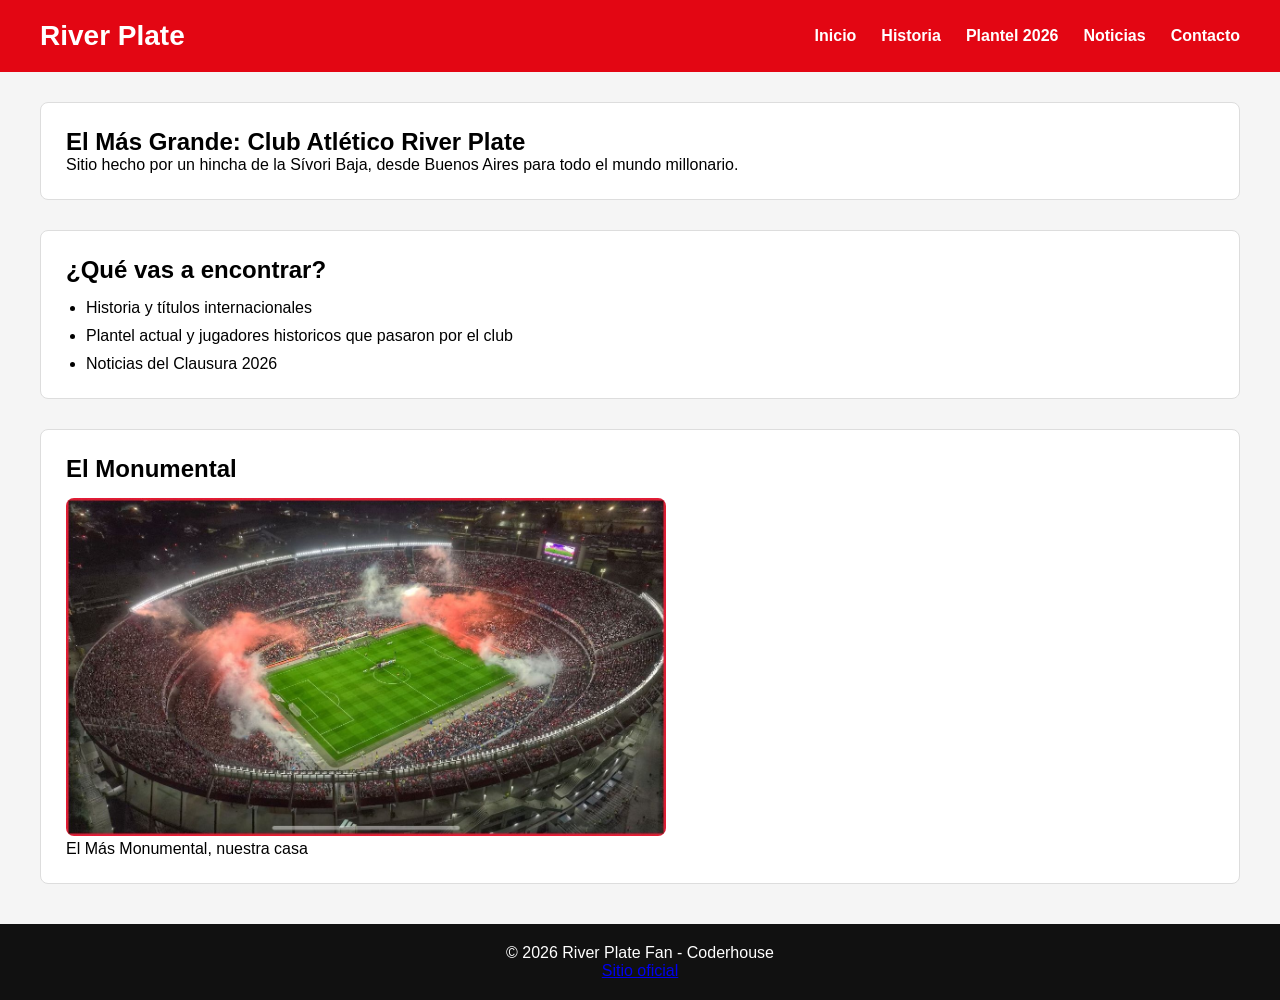
==== index.html @ d4e50040 "pre-entrega 3 - flexbox y box model proyecto-river" ====
<!DOCTYPE html>
<html lang="es">
<head>
    <meta charset="UTF-8">
    <meta name="viewport" content="width=device-width, initial-scale=1.0">
    <title>River Plate - Inicio</title>
    <link rel="stylesheet" href="styles/styles.css">
</head>
<body>
    <header class="navbar">
        <h2 class="logo">River Plate</h2>
        <nav>
            <ul class="nav-links">
                <li><a href="index.html">Inicio</a></li>
                <li><a href="pages/historia.html">Historia</a></li>
                <li><a href="pages/plantel.html">Plantel 2026</a></li>
                <li><a href="pages/noticias.html">Noticias</a></li>
                <li><a href="pages/contacto.html">Contacto</a></li>
            </ul>
        </nav>
    </header>
    <main class="contenedor-principal">
        <section class="hero">
            <h1>El Más Grande: Club Atlético River Plate</h1>
            <p>Sitio hecho por un hincha de la Sívori Baja, desde Buenos Aires para todo el mundo millonario.</p>
        </section>
        <section class="info-river">
            <h2>¿Qué vas a encontrar?</h2>
            <ul class="lista-river">
                <li>Historia y títulos internacionales</li>
                <li>Plantel actual y jugadores historicos que pasaron por el club</li>
                <li>Noticias del Clausura 2026</li>
            </ul>
        </section>
        <article class="articulo-monumental">
            <h2>El Monumental</h2>
            <figure>
                <img src="img/monumental.jpg" alt="Estadio Más Monumental lleno de hinchas de River Plate" class="img-monumental-borde">
                <figcaption>El Más Monumental, nuestra casa</figcaption>
            </figure>
        </article>
    </main>
    <footer>
        <p>&copy; 2026 River Plate Fan - Coderhouse</p>
        <a href="https://www.cariverplate.com.ar">Sitio oficial</a>
    </footer>
</body>
</html>
---- styles/styles.css ----
* {
    margin: 0;
    padding: 0;
    box-sizing: border-box;
}

body {
    font-family: Arial, sans-serif;
    background-color: #f5f5f5;
}

.navbar {
    display: flex;
    justify-content: space-between;
    align-items: center;
    padding: 20px 40px;
    margin-bottom: 30px;
    background-color: #e30613;
    color: white;
}

.logo {
    font-size: 28px;
    font-weight: bold;
}

.nav-links {
    display: flex;
    list-style: none;
    gap: 25px;
    align-items: center;
}

.nav-links a {
    text-decoration: none;
    color: white;
    font-weight: bold;
}

.nav-links a:hover {
    text-decoration: underline;
}

.contenedor-principal {
    padding: 0 40px;
    display: flex;
    flex-direction: column;
    gap: 30px;
}

.hero, .info-river, .articulo-monumental {
    background-color: white;
    padding: 25px;
    border-radius: 8px;
    border: 1px solid #ddd;
}

.lista-river {
    display: flex;
    flex-direction: column;
    gap: 10px;
    margin-top: 15px;
    padding-left: 20px;
}

.img-monumental-borde {
    width: 100%;
    max-width: 600px;
    margin-top: 15px;
    border-radius: 8px;
}

footer {
    margin-top: 40px;
    padding: 20px;
    text-align: center;
    background-color: #111;
    color: white;
}
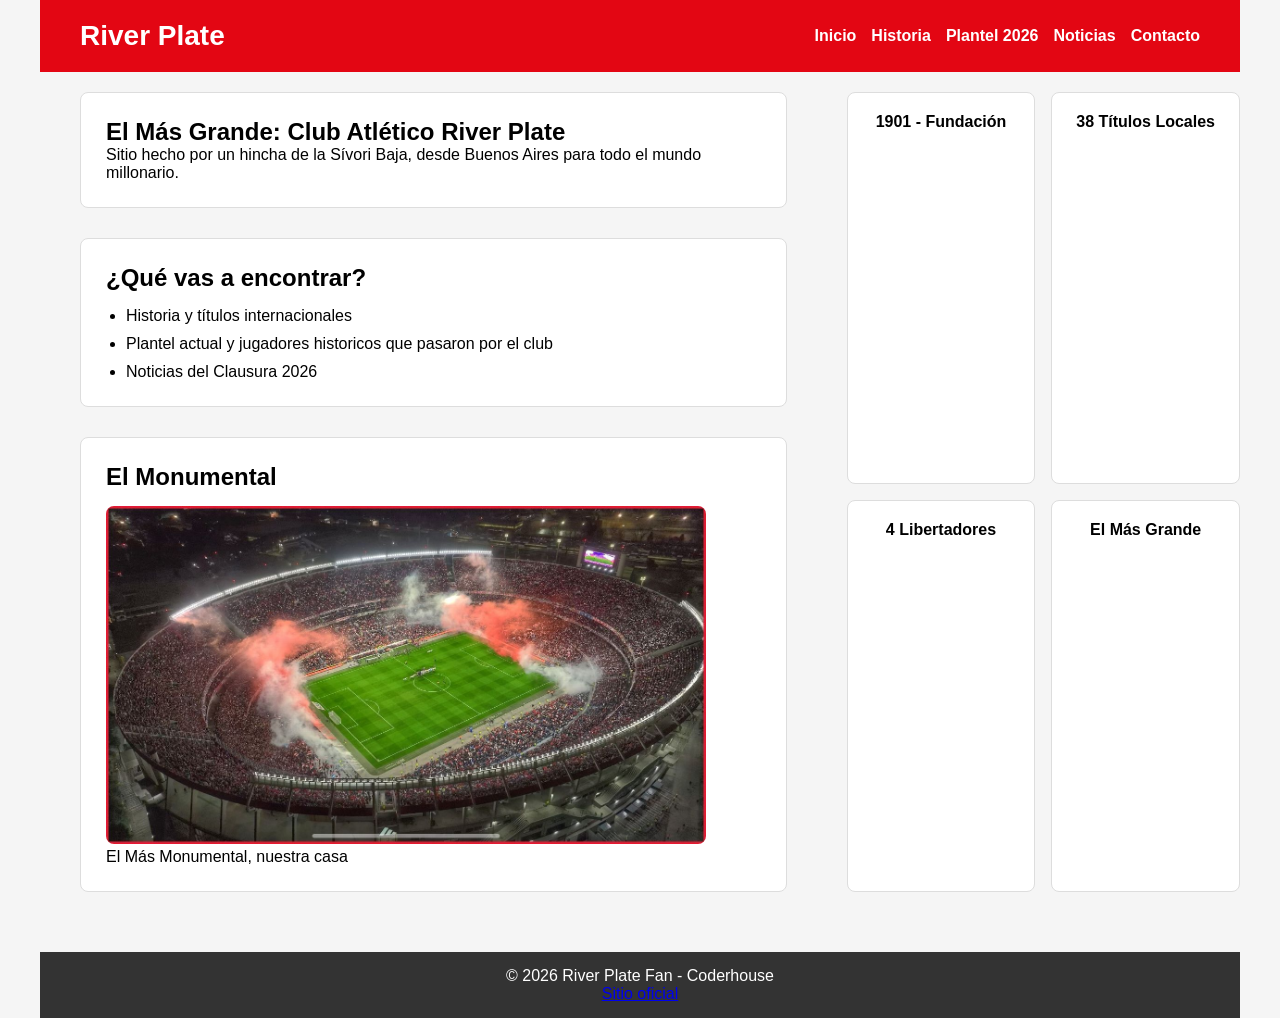
==== commit 6bb3ae51: "Pre-entrega 4 final - Grid y Flex listo" ====
--- a/index.html
+++ b/index.html
@@ -7,7 +7,8 @@
     <link rel="stylesheet" href="styles/styles.css">
 </head>
 <body>
-    <header class="navbar">
+    <div class="contenedor-grid-river">
+    <header class="navbar-flex">
         <h2 class="logo">River Plate</h2>
         <nav>
             <ul class="nav-links">
@@ -40,9 +41,16 @@
             </figure>
         </article>
     </main>
+        <section class="galeria-river">
+      <div>1901 - Fundación</div>
+      <div>38 Títulos Locales</div>
+      <div>4 Libertadores</div>
+      <div>El Más Grande</div>
+    </section>
     <footer>
         <p>&copy; 2026 River Plate Fan - Coderhouse</p>
         <a href="https://www.cariverplate.com.ar">Sitio oficial</a>
     </footer>
+</div>
 </body>
 </html>
--- a/styles/styles.css
+++ b/styles/styles.css
@@ -76,4 +76,113 @@
     text-align: center;
     background-color: #111;
     color: white;
+}
+
+
+/* ===== PRE-ENTREGA 4 - GRID + MOBILE FIRST ===== */
+
+.contenedor-grid-river {
+  display: grid;
+  grid-template-areas:
+    "header"
+    "main"
+    "galeria"
+    "footer";
+  grid-template-columns: 1fr;
+  gap: 1.5rem;
+  padding: 0 40px; /* para que no te quede pegado */
+}
+
+.contenedor-grid-river header { grid-area: header; }
+.contenedor-grid-river main { grid-area: main; }
+.contenedor-grid-river .galeria-river { grid-area: galeria; }
+.contenedor-grid-river footer { grid-area: footer; }
+
+.galeria-river {
+  display: grid;
+  grid-template-columns: 1fr;
+  gap: 1rem;
+}
+.galeria-river div {
+  background: white;
+  padding: 20px;
+  border-radius: 8px;
+  border: 1px solid #ddd;
+  font-weight: bold;
+  text-align: center;
+}
+
+/* Navbar con rojo + flex */
+.navbar, .navbar-flex {
+  display: flex;
+  justify-content: space-between;
+  align-items: center;
+  padding: 20px 40px;
+  background-color: #e30613;
+  color: white;
+}
+.navbar-flex {
+  flex-direction: column;
+  gap: 10px;
+}
+
+/* ===== BREAKPOINT DESKTOP 1024px ===== */
+@media (min-width: 1024px) {
+  .contenedor-grid-river {
+    grid-template-columns: 2fr 1fr;
+    grid-template-areas:
+      "header header"
+      "main galeria"
+      "footer footer";
+  }
+  .galeria-river {
+    grid-template-columns: repeat(2, 1fr);
+  }
+  .navbar-flex {
+    flex-direction: row;
+  }
+}
+/* FIX FOOTER ABAJO DE TODO */
+.contenedor-grid-river {
+  display: grid;
+  gap: 20px;
+  grid-template-areas:
+    "header"
+    "main"
+    "galeria"
+    "footer";
+}
+
+header { grid-area: header; }
+main { grid-area: main; }
+.galeria-river { grid-area: galeria; }
+footer { 
+  grid-area: footer;
+  grid-column: 1 / -1;
+  background: #333;
+  color: white;
+  text-align: center;
+  padding: 15px;
+}
+
+@media (min-width: 1024px) {
+  .contenedor-grid-river {
+    grid-template-columns: 2fr 1fr;
+    grid-template-areas:
+      "header header"
+      "main galeria"
+      "footer footer";
+  }
+}
+
+/* FIX MENU PUNTITOS */
+.nav-links {
+  display: flex;
+  list-style: none;
+  gap: 15px;
+}
+.navbar-flex {
+  display: flex;
+  justify-content: space-between;
+  align-items: center;
 }
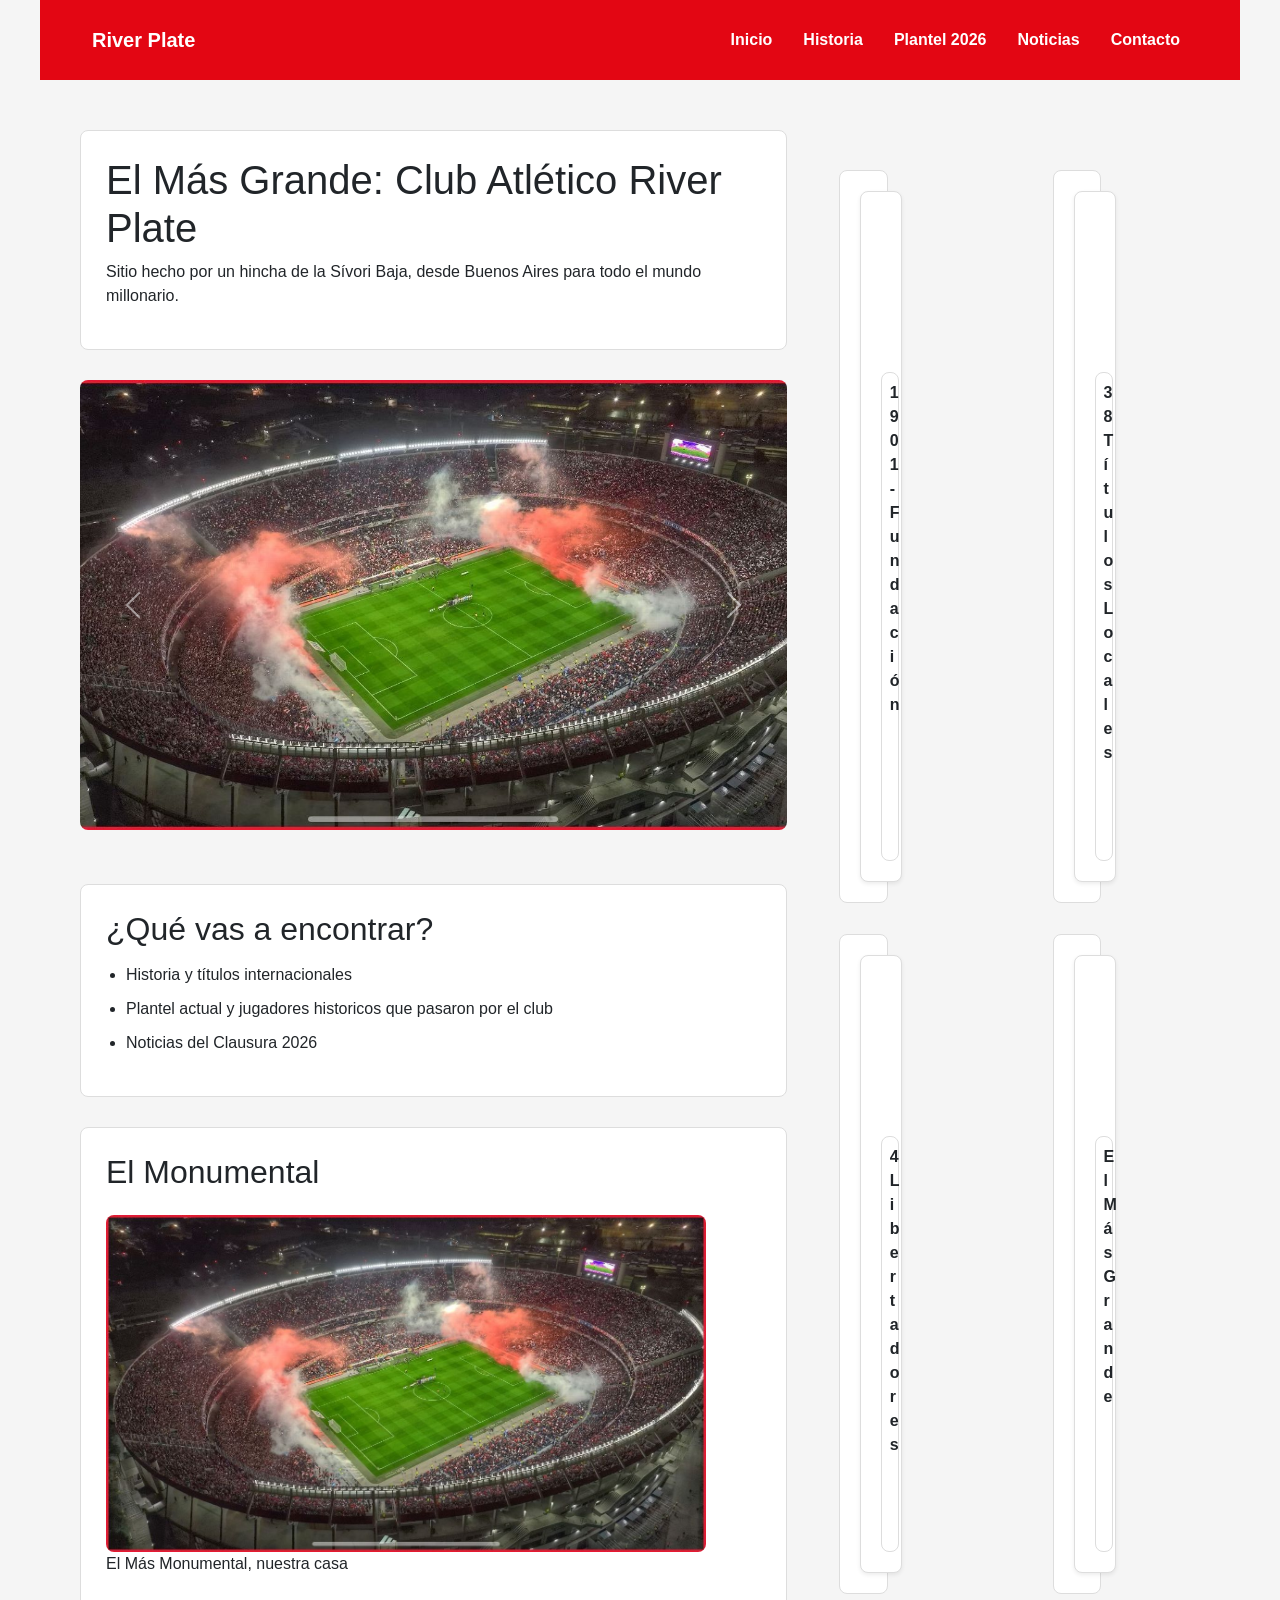
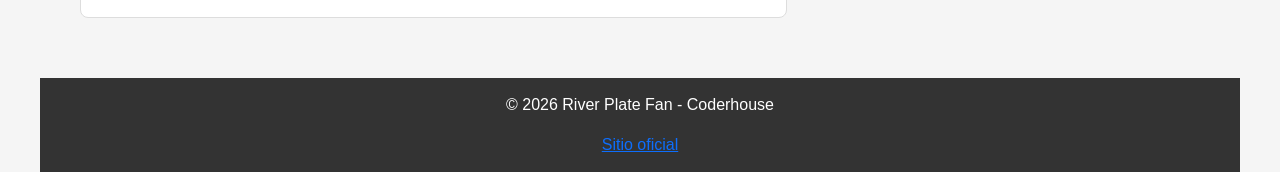
==== commit ecbb01c5: "fix: galeria index con 4 fotos apaisadas" ====
--- a/index.html
+++ b/index.html
@@ -4,20 +4,28 @@
     <meta charset="UTF-8">
     <meta name="viewport" content="width=device-width, initial-scale=1.0">
     <title>River Plate - Inicio</title>
+    <link href="https://cdn.jsdelivr.net/npm/bootstrap@5.3.3/dist/css/bootstrap.min.css" rel="stylesheet">
     <link rel="stylesheet" href="styles/styles.css">
 </head>
 <body>
     <div class="contenedor-grid-river">
-    <header class="navbar-flex">
-        <h2 class="logo">River Plate</h2>
-        <nav>
-            <ul class="nav-links">
-                <li><a href="index.html">Inicio</a></li>
-                <li><a href="pages/historia.html">Historia</a></li>
-                <li><a href="pages/plantel.html">Plantel 2026</a></li>
-                <li><a href="pages/noticias.html">Noticias</a></li>
-                <li><a href="pages/contacto.html">Contacto</a></li>
-            </ul>
+    <header>
+        <nav class="navbar navbar-expand-lg navbar-dark" style="background-color: #e30613;">
+          <div class="container">
+            <a class="navbar-brand fw-bold" href="index.html">River Plate</a>
+            <button class="navbar-toggler" type="button" data-bs-toggle="collapse" data-bs-target="#navbarRiver">
+              <span class="navbar-toggler-icon"></span>
+            </button>
+            <div class="collapse navbar-collapse" id="navbarRiver">
+              <ul class="navbar-nav ms-auto nav-links">
+                <li class="nav-item"><a class="nav-link" href="index.html">Inicio</a></li>
+                <li class="nav-item"><a class="nav-link" href="pages/historia.html">Historia</a></li>
+                <li class="nav-item"><a class="nav-link" href="pages/plantel.html">Plantel 2026</a></li>
+                <li class="nav-item"><a class="nav-link" href="pages/noticias.html">Noticias</a></li>
+                <li class="nav-item"><a class="nav-link" href="pages/contacto.html">Contacto</a></li>
+              </ul>
+            </div>
+          </div>
         </nav>
     </header>
     <main class="contenedor-principal">
@@ -25,6 +33,27 @@
             <h1>El Más Grande: Club Atlético River Plate</h1>
             <p>Sitio hecho por un hincha de la Sívori Baja, desde Buenos Aires para todo el mundo millonario.</p>
         </section>
+
+        <div id="carouselMonumental" class="carousel slide mb-4" data-bs-ride="carousel">
+          <div class="carousel-inner rounded-3">
+            <div class="carousel-item active">
+              <img src="img/monumental.jpg" class="d-block w-100" alt="Monumental" style="height:450px; object-fit:cover;">
+            </div>
+            <div class="carousel-item">
+              <img src="img/monumental.jpg" class="d-block w-100" alt="Monumental lleno" style="height:450px; object-fit:cover;">
+            </div>
+            <div class="carousel-item">
+              <img src="img/monumental.jpg" class="d-block w-100" alt="Sivori" style="height:450px; object-fit:cover;">
+            </div>
+          </div>
+          <button class="carousel-control-prev" type="button" data-bs-target="#carouselMonumental" data-bs-slide="prev">
+            <span class="carousel-control-prev-icon"></span>
+          </button>
+          <button class="carousel-control-next" type="button" data-bs-target="#carouselMonumental" data-bs-slide="next">
+            <span class="carousel-control-next-icon"></span>
+          </button>
+        </div>
+
         <section class="info-river">
             <h2>¿Qué vas a encontrar?</h2>
             <ul class="lista-river">
@@ -41,16 +70,37 @@
             </figure>
         </article>
     </main>
-        <section class="galeria-river">
-      <div>1901 - Fundación</div>
-      <div>38 Títulos Locales</div>
-      <div>4 Libertadores</div>
-      <div>El Más Grande</div>
-    </section>
+        <section class="galeria-river row g-3 my-4">
+  <div class="col-6 col-lg-3">
+    <div class="card h-100 shadow-sm">
+      <img src="img/historia.jpg" class="card-img-top" style="height:160px; object-fit:cover;" alt="1901 Fundación">
+      <div class="card-body text-center p-2"><strong>1901 - Fundación</strong></div>
+    </div>
+  </div>
+  <div class="col-6 col-lg-3">
+    <div class="card h-100 shadow-sm">
+      <img src="img/titulos-nacionales.jpg" class="card-img-top" style="height:160px; object-fit:cover;" alt="38 Títulos">
+      <div class="card-body text-center p-2"><strong>38 Títulos Locales</strong></div>
+    </div>
+  </div>
+  <div class="col-6 col-lg-3">
+    <div class="card h-100 shadow-sm">
+      <img src="img/libertadores.jpg" class="card-img-top" style="height:160px; object-fit:cover;" alt="Libertadores">
+      <div class="card-body text-center p-2"><strong>4 Libertadores</strong></div>
+    </div>
+  </div>
+  <div class="col-6 col-lg-3">
+    <div class="card h-100 shadow-sm">
+      <img src="img/gallardo.jpg" class="card-img-top" style="height:160px; object-fit:cover;" alt="El Más Grande">
+      <div class="card-body text-center p-2"><strong>El Más Grande</strong></div>
+    </div>
+  </div>
+</section>
     <footer>
         <p>&copy; 2026 River Plate Fan - Coderhouse</p>
         <a href="https://www.cariverplate.com.ar">Sitio oficial</a>
     </footer>
 </div>
+<script src="https://cdn.jsdelivr.net/npm/bootstrap@5.3.3/dist/js/bootstrap.bundle.min.js"></script>
 </body>
 </html>
--- a/styles/styles.css
+++ b/styles/styles.css
@@ -155,7 +155,18 @@
 
 header { grid-area: header; }
 main { grid-area: main; }
-.galeria-river { grid-area: galeria; }
+.galeria-river { 
+  grid-area: galeria;
+  display: grid;
+  grid-template-columns: 1fr 1fr;
+  gap: 15px;
+}
+.galeria-river figure img {
+  width: 100%;
+  height: 250px; /* todas la misma altura */
+  object-fit: cover; /* recorta sin estirar, como Instagram */
+  border-radius: 8px;
+}
 footer { 
   grid-area: footer;
   grid-column: 1 / -1;
@@ -185,4 +196,9 @@
   display: flex;
   justify-content: space-between;
   align-items: center;
-}+}
+
+.nav-link{transition:all 0.3s ease}
+.nav-link:hover{color:#000 !important;transform:scale(1.1)}
+.nav-link:focus{outline:2px solid white;outline-offset:2px}
+.nav-link:active{color:yellow !important}
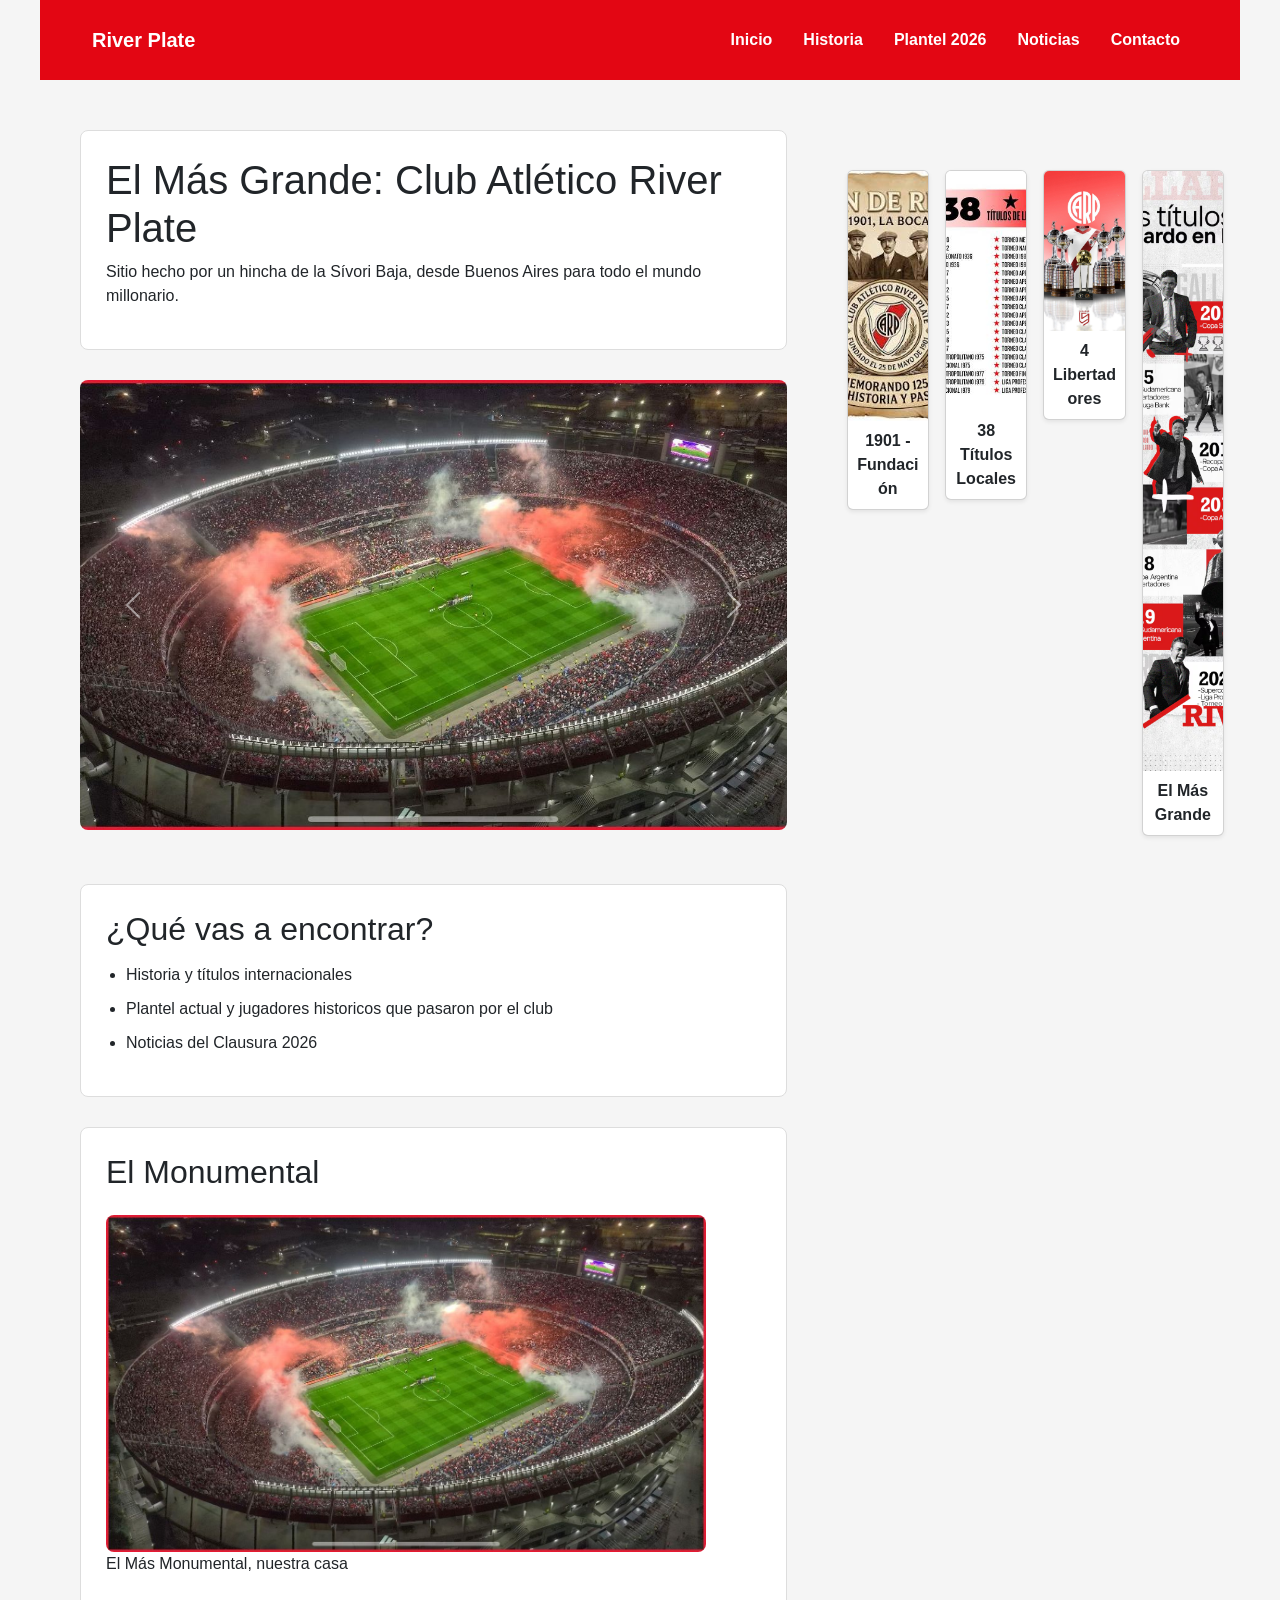
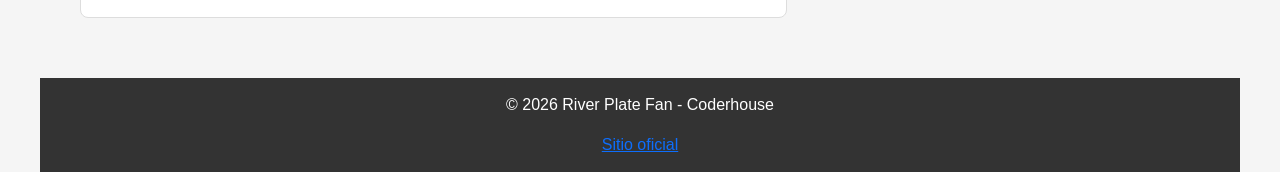
==== commit e3e5cf42: "P5 galeria final" ====
--- a/index.html
+++ b/index.html
@@ -70,28 +70,29 @@
             </figure>
         </article>
     </main>
-        <section class="galeria-river row g-3 my-4">
+    <section class="row g-3 my-4" style="width:100%;">
+           
   <div class="col-6 col-lg-3">
-    <div class="card h-100 shadow-sm">
-      <img src="img/historia.jpg" class="card-img-top" style="height:160px; object-fit:cover;" alt="1901 Fundación">
+    <div class="card shadow-sm">
+      <img src="img/historia.jpg" class="card-img-top" style="height:250px; object-fit:cover;" alt="1901 Fundación">
       <div class="card-body text-center p-2"><strong>1901 - Fundación</strong></div>
     </div>
   </div>
   <div class="col-6 col-lg-3">
-    <div class="card h-100 shadow-sm">
-      <img src="img/titulos-nacionales.jpg" class="card-img-top" style="height:160px; object-fit:cover;" alt="38 Títulos">
+    <div class="card shadow-sm">
+      <img src="img/titulos-nacionales.jpg" class="card-img-top" style="height:240px; object-fit:cover;" alt="38 Títulos">
       <div class="card-body text-center p-2"><strong>38 Títulos Locales</strong></div>
     </div>
   </div>
   <div class="col-6 col-lg-3">
-    <div class="card h-100 shadow-sm">
+    <div class="card shadow-sm">
       <img src="img/libertadores.jpg" class="card-img-top" style="height:160px; object-fit:cover;" alt="Libertadores">
       <div class="card-body text-center p-2"><strong>4 Libertadores</strong></div>
     </div>
   </div>
   <div class="col-6 col-lg-3">
-    <div class="card h-100 shadow-sm">
-      <img src="img/gallardo.jpg" class="card-img-top" style="height:160px; object-fit:cover;" alt="El Más Grande">
+    <div class="card shadow-sm">
+      <img src="img/gallardo.jpg" class="card-img-top" style="height:600px; object-fit:cover;" alt="El Más Grande">
       <div class="card-body text-center p-2"><strong>El Más Grande</strong></div>
     </div>
   </div>
